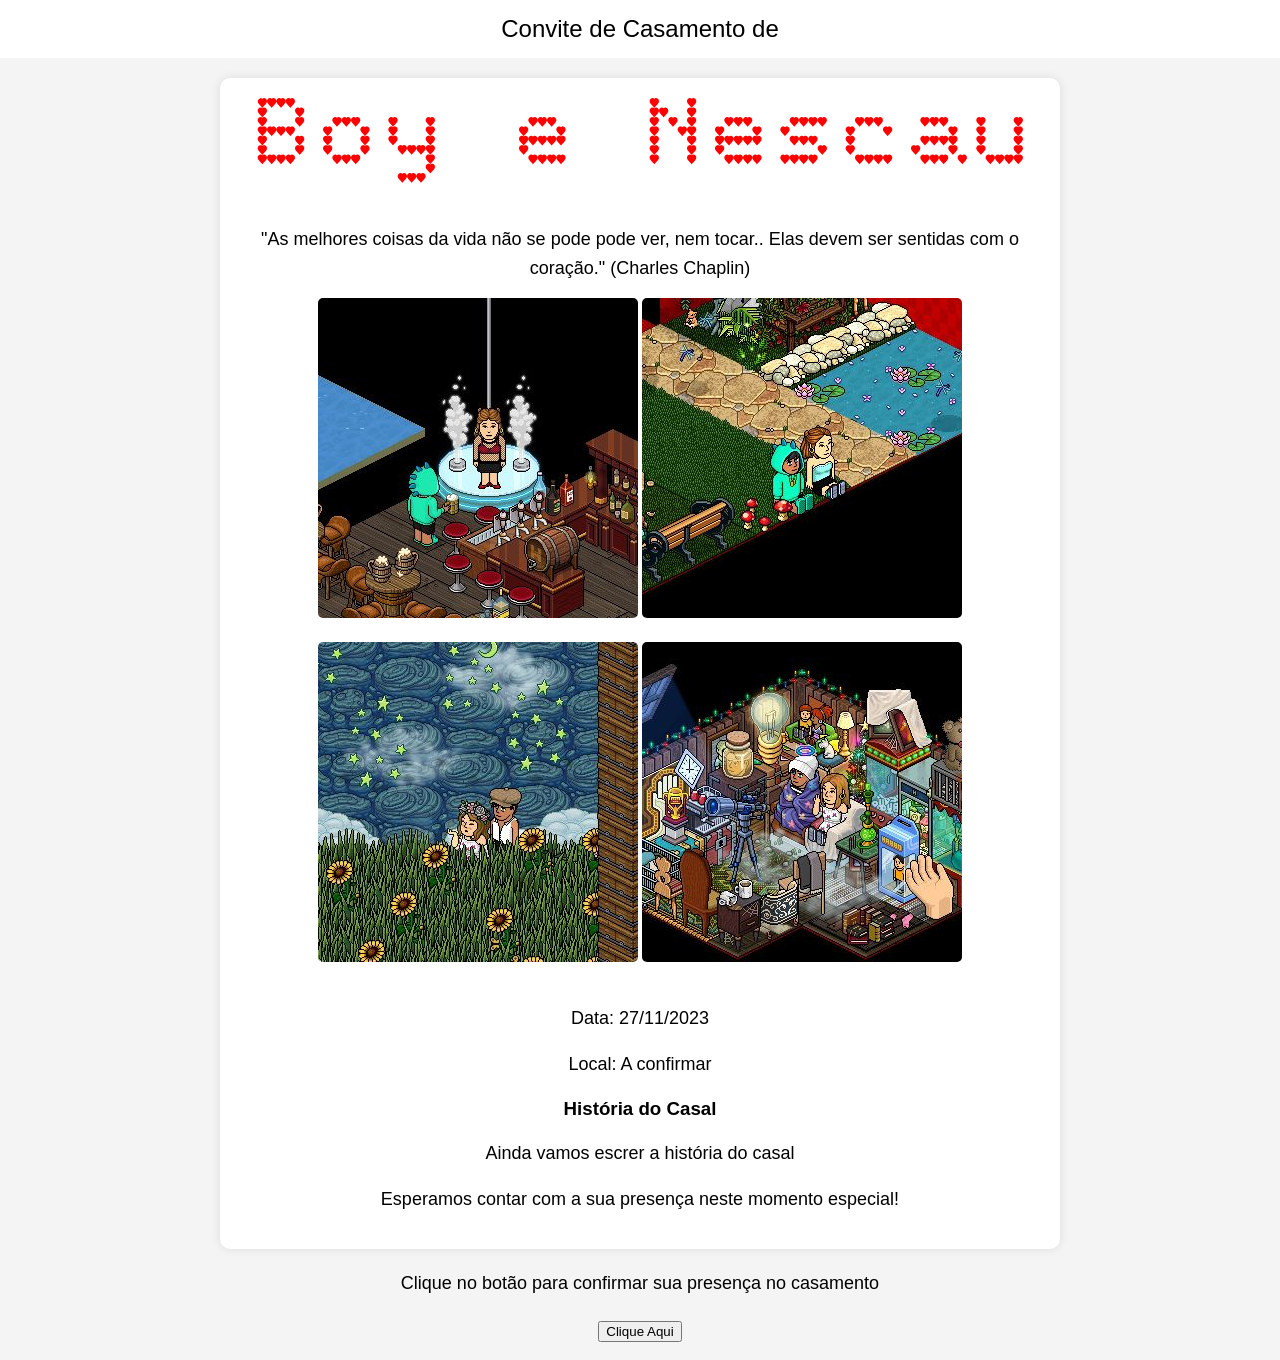
==== index.html @ 4df316e2 "Update index.html" ====
<!DOCTYPE html>
<html lang="pt-br">
<head>
    <meta charset="UTF-8">
    <meta name="viewport" content="width=device-width, initial-scale=1.0">
    <title>Convite para o casamento</title>
    <link rel="stylesheet" href="css/style.css">
    
</head>
    <body>        
        <header>
            Convite de Casamento de
        </header>
    
        <div id="main-content">
            <img src="img\teste2.png" alt="Imagem1">

            <p>"As melhores coisas da vida não se pode pode ver, nem tocar.. Elas devem ser sentidas com o coração." (Charles Chaplin)</p>

      
            <img src="img\foto2.jpg" alt="img4">
            <img src="img\foto3.jpg" alt="img5">
            <img src="img\foto4.jpg" alt="img6">
            <img src="img\foto5.jpg" alt="img7">
         

            <p>Data: 27/11/2023</p>
            <p>Local: A confirmar</p>
            
            <h3>História do Casal</h3>
            <p>
                Ainda vamos escrer a história do casal
            </p>
            <!-- Adicione mais parágrafos conforme necessário -->
    
            <p>Esperamos contar com a sua presença neste momento especial!</p>
        </div>

        <p class="piscante">Clique no botão para confirmar sua presença no casamento</p>

         <a href="https://discord.gg/22R5jQRv" target="_blank">
         <p>
             <button type="button">Clique Aqui</button>
         </p> 
         </a>
    </body>
    </html>
---- css/style.css ----
@font-face {
    font-family: 'Pixelify Sans';
    src: url('https://fonts.googleapis.com/css2?family=Pixelify+Sans&display=swap');
}

body {
    font-family: 'Pixelify Sans', sans-serif;
    margin: 0;
    padding: 0;
    background-color: #f4f4f4;
    text-align: center;
    
}

.sem-link {
    text-decoration: none;
    color: #333; /* Pode personalizar a cor do texto conforme desejado */
}

.texto {
    position: relative;
    text-align: center;
    font-size: 25px;
    z-index: 2;
}

.heart {
    position: relative;    
}

.heart  img {
    position: absolute;
    margin-top: 20px;
    top: 50%;
    left: 50%;
    transform: translate(-50%, -50%);
    max-width: 100%;
    height: auto; 

    width: 100px;
    height: 100px; 
    background-image: url('../img/icone-de-pixel-de-coracao_543534-473.avif'); 
    background-size: cover;
    animation: heartbeat 1s infinite;
}
header {
    background-color: #ffffff;
    color: #000000;
    padding: 15px;
    font-size: 24px;
}

#main-content {
    max-width: 800px;
    margin: 20px auto;
    background-color: white;
    padding: 20px;
    border-radius: 10px;
    box-shadow: 0 0 10px rgba(0, 0, 0, 0.1);
}

img {
    max-width: 100%;
    height: auto;
    border-radius: 5px;
    margin-bottom: 20px;
}

p {
    font-size: 18px;
    line-height: 1.6;
    color: #000000;
    margin-bottom: 15px;
}

@keyframes heartbeat {
    0%, 100% {
        transform: scale(1); 
    }
    50% {
        transform: scale(1.2);
    }

    piscar {
    0% {
        opacity: 1;
    }
    50% {
        opacity: 0;
    }
    100% {
        opacity: 1;
    }
}

.piscante {
    animation: piscar 2s infinite; /* 1s de duração, infinito número de vezes */
}
    
}
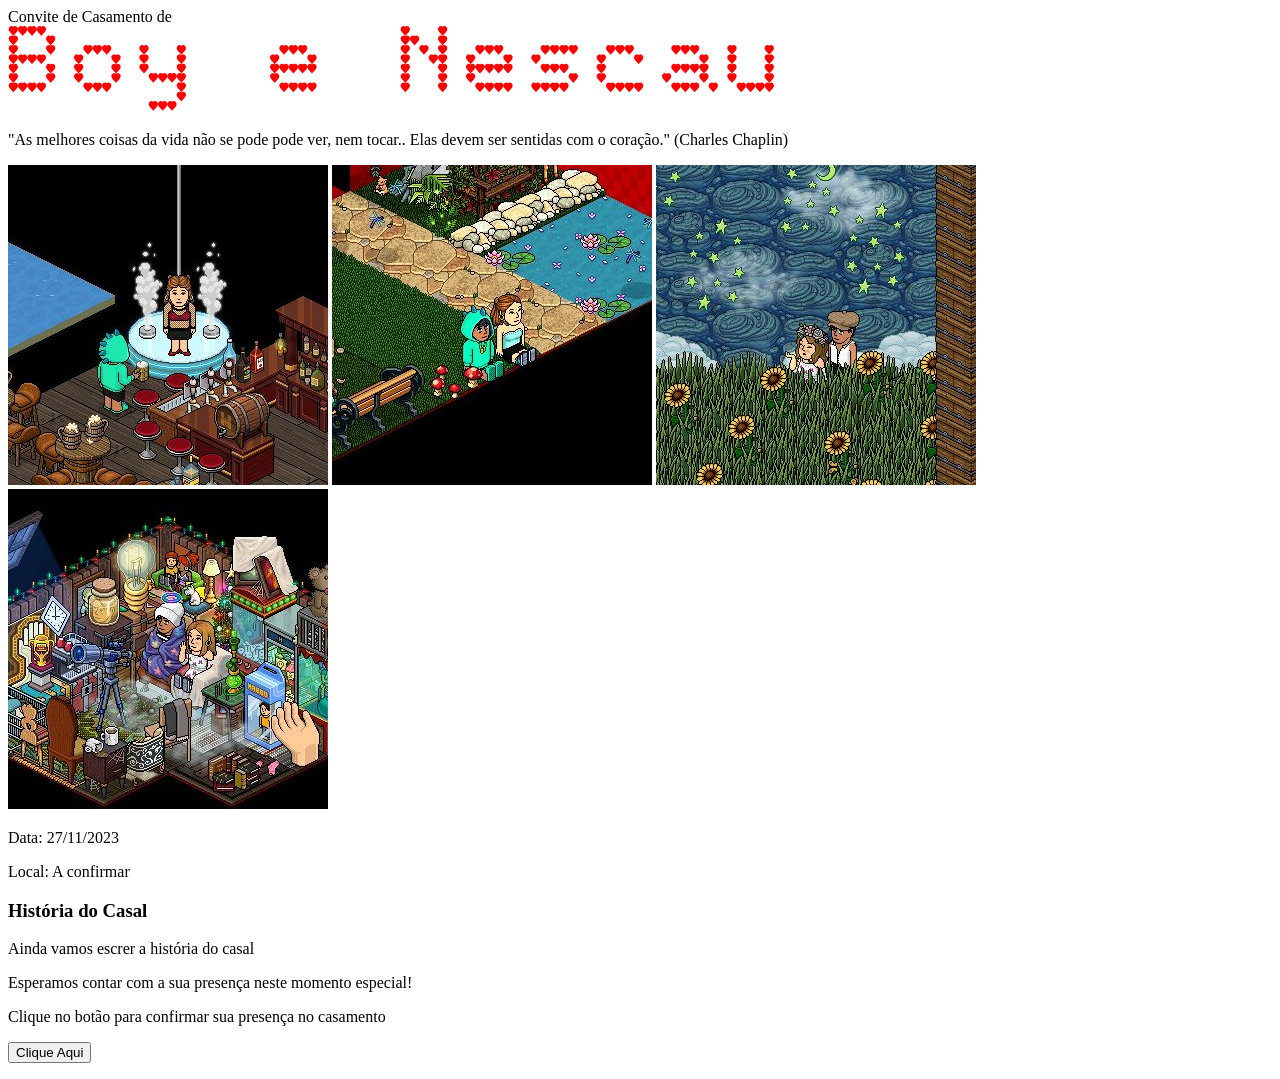
==== commit 6e433fd8: "Update index.html" ====
--- a/index.html
+++ b/index.html
@@ -4,7 +4,7 @@
     <meta charset="UTF-8">
     <meta name="viewport" content="width=device-width, initial-scale=1.0">
     <title>Convite para o casamento</title>
-    <link rel="stylesheet" href="css/style.css">
+    <link rel="stylesheet" href="css/style2.css">
     
 </head>
     <body>        
@@ -13,15 +13,15 @@
         </header>
     
         <div id="main-content">
-            <img src="img\teste2.png" alt="Imagem1">
+            <img src="img/teste2.png" alt="Imagem1">
 
             <p>"As melhores coisas da vida não se pode pode ver, nem tocar.. Elas devem ser sentidas com o coração." (Charles Chaplin)</p>
 
       
-            <img src="img\foto2.jpg" alt="img4">
-            <img src="img\foto3.jpg" alt="img5">
-            <img src="img\foto4.jpg" alt="img6">
-            <img src="img\foto5.jpg" alt="img7">
+            <img src="img/foto2.jpg" alt="img4">
+            <img src="img/foto3.jpg" alt="img5">
+            <img src="img/foto4.jpg" alt="img6">
+            <img src="img/foto5.jpg" alt="img7">
          
 
             <p>Data: 27/11/2023</p>
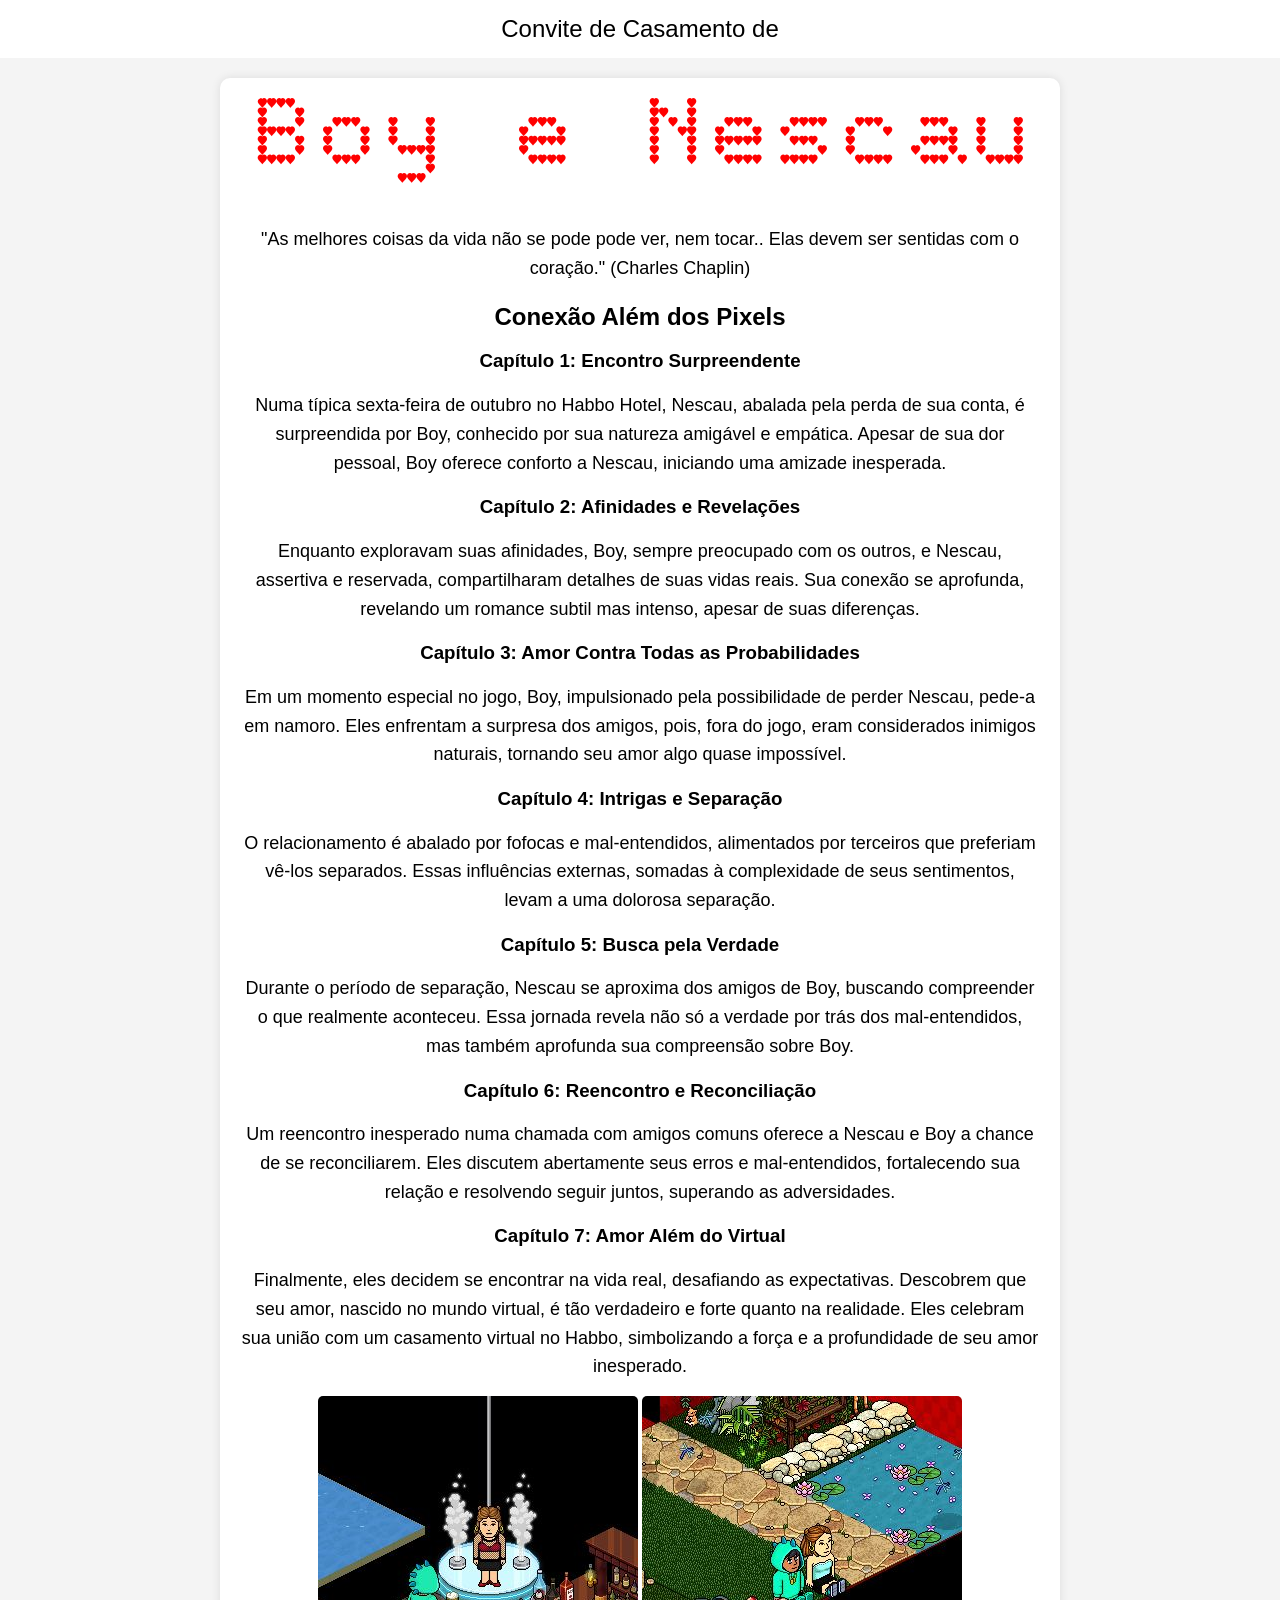
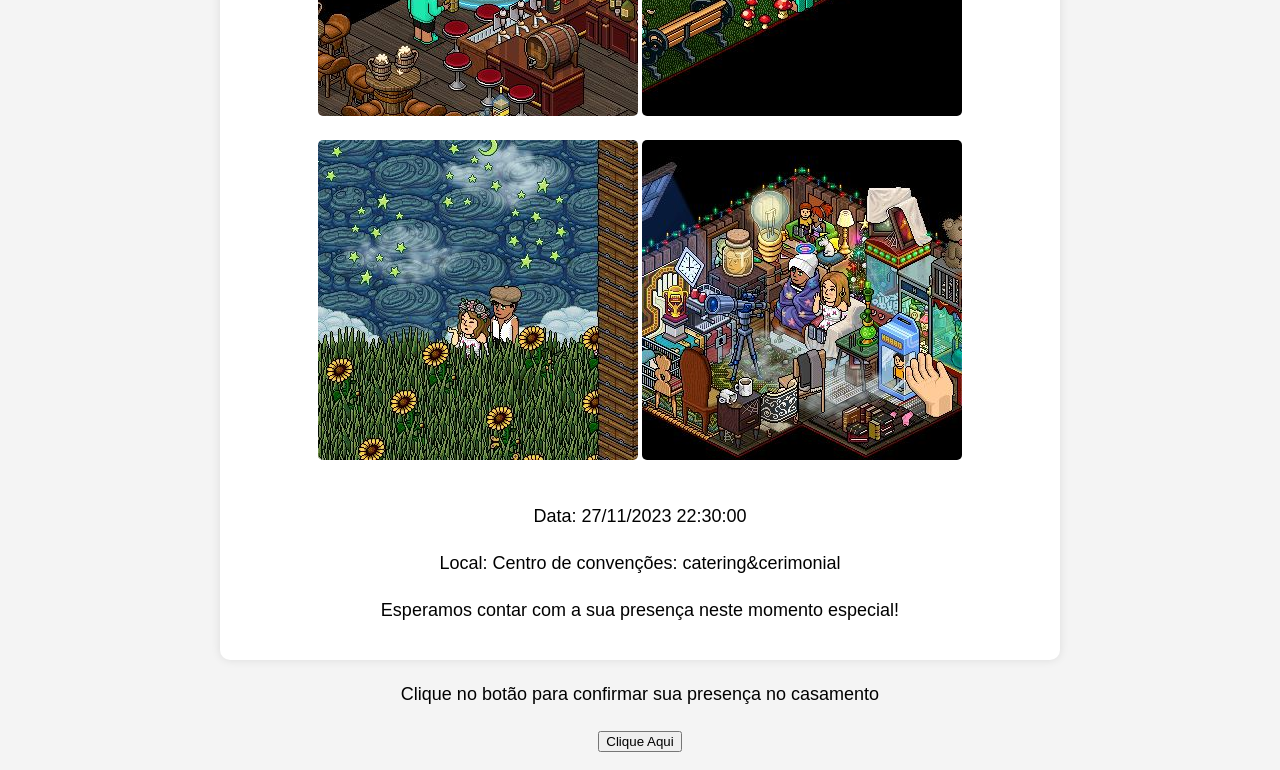
==== commit 27fb5d71: "add história" ====
--- a/index.html
+++ b/index.html
@@ -5,6 +5,9 @@
     <meta name="viewport" content="width=device-width, initial-scale=1.0">
     <title>Convite para o casamento</title>
     <link rel="stylesheet" href="css/style2.css">
+    <link rel="preconnect" href="https://fonts.googleapis.com">
+    <link rel="preconnect" href="https://fonts.gstatic.com" crossorigin>
+    <link href="https://fonts.googleapis.com/css2?family=Pixelify+Sans&display=swap" rel="stylesheet">
     
 </head>
     <body>        
@@ -17,20 +20,37 @@
 
             <p>"As melhores coisas da vida não se pode pode ver, nem tocar.. Elas devem ser sentidas com o coração." (Charles Chaplin)</p>
 
-      
+
+            <div class="historia">
+
+                <h2>Conexão Além dos Pixels</h2>
+                
+                <h3>Capítulo 1: Encontro Surpreendente</h3>
+                <p>Numa típica sexta-feira de outubro no Habbo Hotel, Nescau, abalada pela perda de sua conta, é surpreendida por Boy, conhecido por sua natureza amigável e empática. Apesar de sua dor pessoal, Boy oferece conforto a Nescau, iniciando uma amizade inesperada.</p>
+                <h3>Capítulo 2: Afinidades e Revelações</h3>
+                <p>Enquanto exploravam suas afinidades, Boy, sempre preocupado com os outros, e Nescau, assertiva e reservada, compartilharam detalhes de suas vidas reais. Sua conexão se aprofunda, revelando um romance subtil mas intenso, apesar de suas diferenças.</p>
+                <h3>Capítulo 3: Amor Contra Todas as Probabilidades</h3>
+                <p>Em um momento especial no jogo, Boy, impulsionado pela possibilidade de perder Nescau, pede-a em namoro. Eles enfrentam a surpresa dos amigos, pois, fora do jogo, eram considerados inimigos naturais, tornando seu amor algo quase impossível.</p>
+                <h3>Capítulo 4: Intrigas e Separação</h3>
+                <p>O relacionamento é abalado por fofocas e mal-entendidos, alimentados por terceiros que preferiam vê-los separados. Essas influências externas, somadas à complexidade de seus sentimentos, levam a uma dolorosa separação.</p>
+                <h3>Capítulo 5: Busca pela Verdade</h3>
+                <p>Durante o período de separação, Nescau se aproxima dos amigos de Boy, buscando compreender o que realmente aconteceu. Essa jornada revela não só a verdade por trás dos mal-entendidos, mas também aprofunda sua compreensão sobre Boy.</p>
+                <h3>Capítulo 6: Reencontro e Reconciliação</h3>
+                <p>Um reencontro inesperado numa chamada com amigos comuns oferece a Nescau e Boy a chance de se reconciliarem. Eles discutem abertamente seus erros e mal-entendidos, fortalecendo sua relação e resolvendo seguir juntos, superando as adversidades.</p>
+                <h3>Capítulo 7: Amor Além do Virtual</h3>
+                <p>Finalmente, eles decidem se encontrar na vida real, desafiando as expectativas. Descobrem que seu amor, nascido no mundo virtual, é tão verdadeiro e forte quanto na realidade. Eles celebram sua união com um casamento virtual no Habbo, simbolizando a força e a profundidade de seu amor inesperado.</p>
+            </div>
+                
+                
             <img src="img/foto2.jpg" alt="img4">
             <img src="img/foto3.jpg" alt="img5">
             <img src="img/foto4.jpg" alt="img6">
             <img src="img/foto5.jpg" alt="img7">
          
 
-            <p>Data: 27/11/2023</p>
-            <p>Local: A confirmar</p>
-            
-            <h3>História do Casal</h3>
-            <p>
-                Ainda vamos escrer a história do casal
-            </p>
+            <p>Data: 27/11/2023 22:30:00</p>
+            <p>Local: Centro de convenções: catering&cerimonial </p>
+    
             <!-- Adicione mais parágrafos conforme necessário -->
     
             <p>Esperamos contar com a sua presença neste momento especial!</p>
--- a/css/style2.css
+++ b/css/style2.css
@@ -0,0 +1,70 @@
+@font-face {
+    font-family: 'Pixelify Sans';
+    src: url('https://fonts.googleapis.com/css2?family=Pixelify+Sans&display=swap');
+}
+
+body {
+    font-family: 'Pixelify Sans','Arial', sans-serif;
+    margin: 0;
+    padding: 0;
+    background-color: #f4f4f4;
+    text-align: center;
+}
+
+
+.historia {
+    text-align: center;
+}
+
+.sem-link {
+    text-decoration: none;
+    color: #333; /* Pode personalizar a cor do texto conforme desejado */
+}
+
+header {
+    background-color: #ffffff;
+    color: #000000;
+    padding: 15px;
+    font-size: 24px;
+}
+
+#main-content {
+    max-width: 800px;
+    margin: 20px auto;
+    background-color: white;
+    padding: 20px;
+    border-radius: 10px;
+    box-shadow: 0 0 10px rgba(0, 0, 0, 0.1);
+}
+
+img {
+    max-width: 100%;
+    height: auto;
+    border-radius: 5px;
+    margin-bottom: 20px;
+}
+
+p {
+    font-size: 18px;
+    line-height: 1.6;
+    color: #000000;
+    margin-bottom: 15px;
+}
+
+ /* Definindo a animação de piscar */
+ @keyframes piscar {
+    0% {
+        opacity: 1;
+    }
+    50% {
+        opacity: 0;
+    }
+    100% {
+        opacity: 1;
+    }
+}
+
+/* Aplicando a animação ao texto */
+.piscante {
+    animation: piscar 2s infinite; /* 1s de duração, infinito número de vezes */
+}
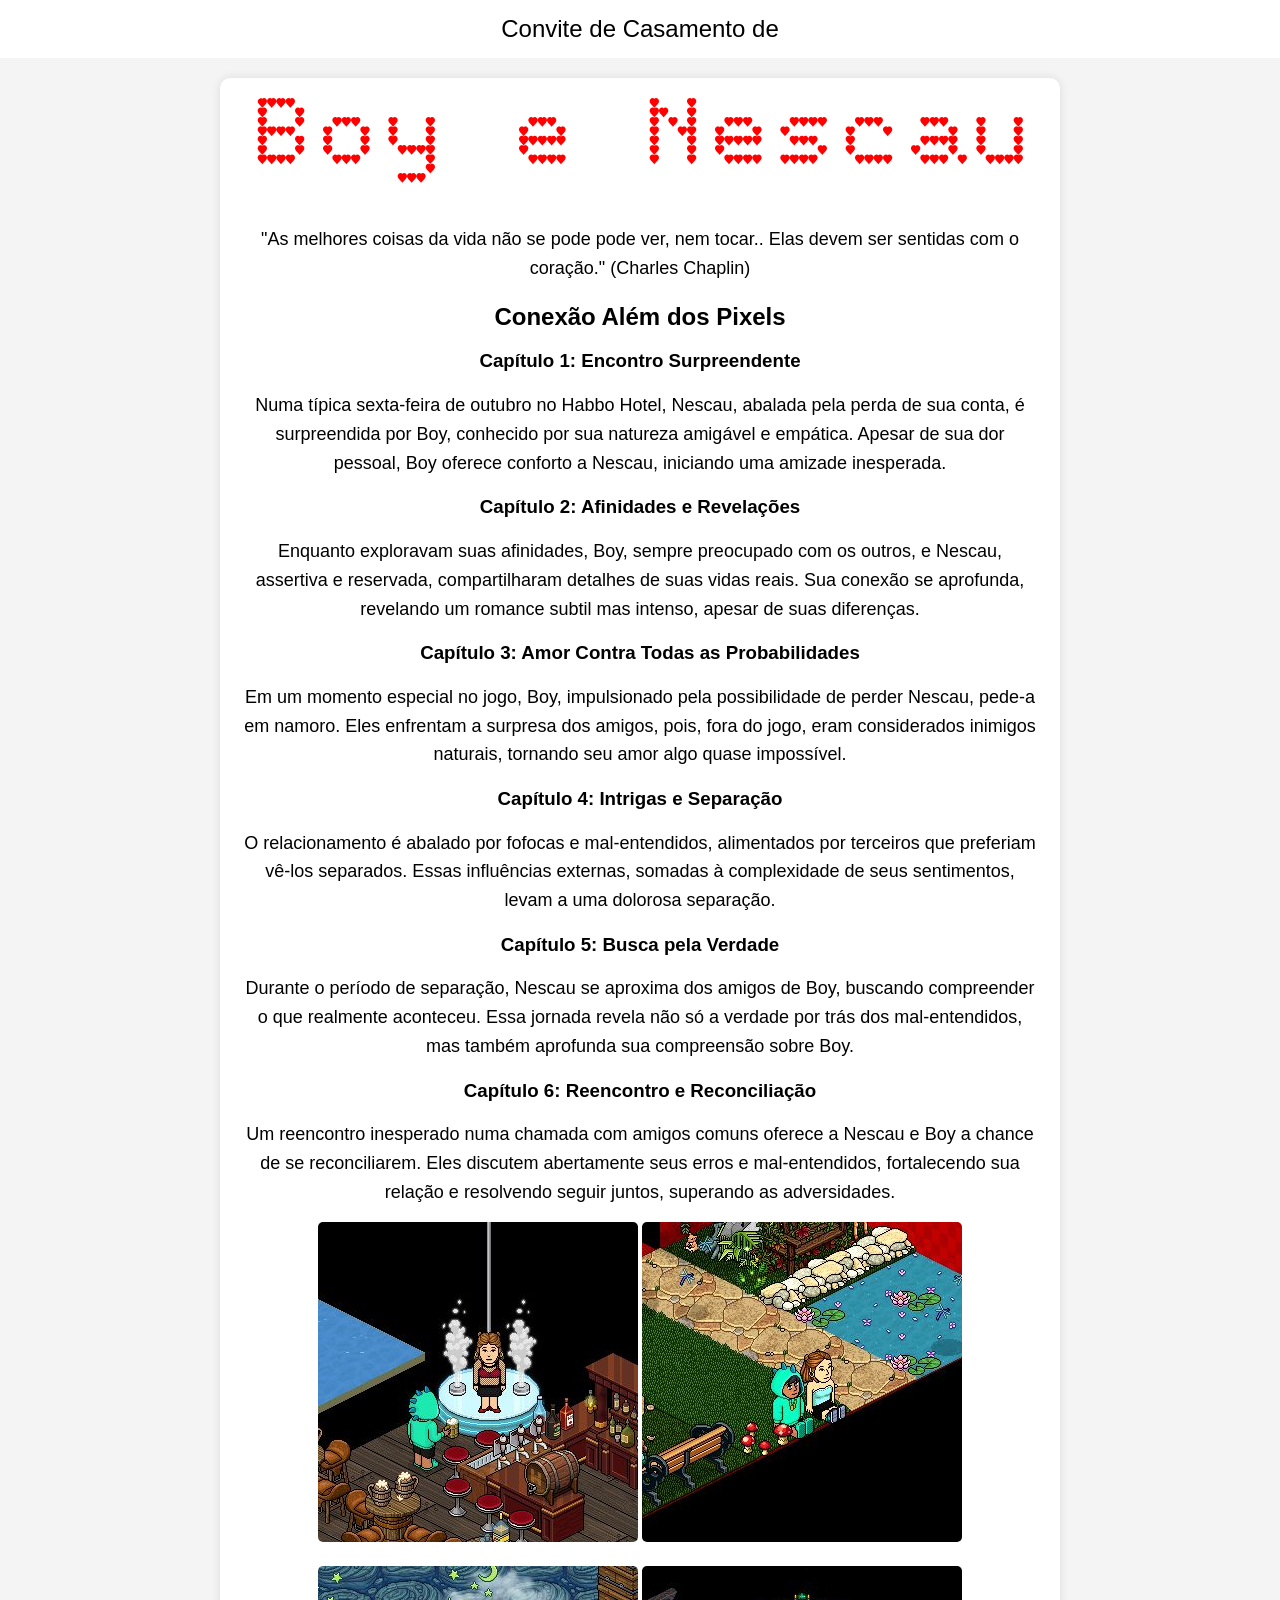
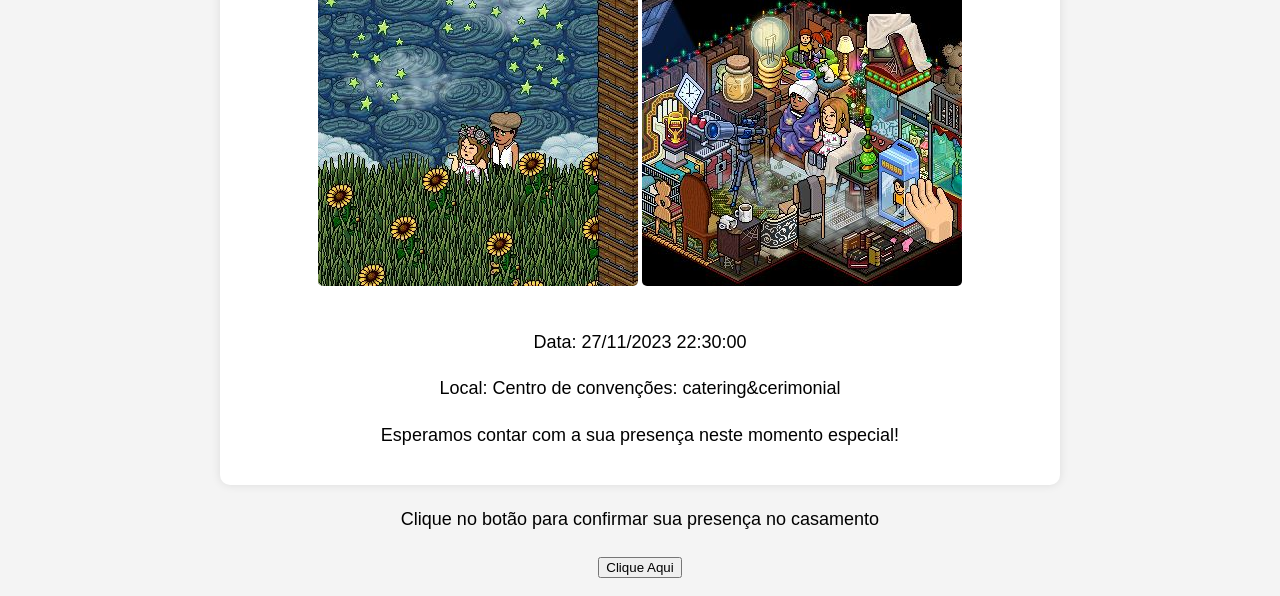
==== commit 63eeb984: "fix text, add favicon" ====
--- a/index.html
+++ b/index.html
@@ -4,6 +4,8 @@
     <meta charset="UTF-8">
     <meta name="viewport" content="width=device-width, initial-scale=1.0">
     <title>Convite para o casamento</title>
+    <link rel="icon" type="image/png" href="/img/favicon.ico"/>
+<!-- <link rel="icon" type="image/png" href="https://example.com/favicon.png"/> -->
     <link rel="stylesheet" href="css/style2.css">
     <link rel="preconnect" href="https://fonts.googleapis.com">
     <link rel="preconnect" href="https://fonts.gstatic.com" crossorigin>
@@ -37,8 +39,8 @@
                 <p>Durante o período de separação, Nescau se aproxima dos amigos de Boy, buscando compreender o que realmente aconteceu. Essa jornada revela não só a verdade por trás dos mal-entendidos, mas também aprofunda sua compreensão sobre Boy.</p>
                 <h3>Capítulo 6: Reencontro e Reconciliação</h3>
                 <p>Um reencontro inesperado numa chamada com amigos comuns oferece a Nescau e Boy a chance de se reconciliarem. Eles discutem abertamente seus erros e mal-entendidos, fortalecendo sua relação e resolvendo seguir juntos, superando as adversidades.</p>
-                <h3>Capítulo 7: Amor Além do Virtual</h3>
-                <p>Finalmente, eles decidem se encontrar na vida real, desafiando as expectativas. Descobrem que seu amor, nascido no mundo virtual, é tão verdadeiro e forte quanto na realidade. Eles celebram sua união com um casamento virtual no Habbo, simbolizando a força e a profundidade de seu amor inesperado.</p>
+                <!-- <h3>Capítulo 7: Amor Além do Virtual</h3>
+                <p>Finalmente, eles decidem se encontrar na vida real, desafiando as expectativas. Descobrem que seu amor, nascido no mundo virtual, é tão verdadeiro e forte quanto na realidade. Eles celebram sua união com um casamento virtual no Habbo, simbolizando a força e a profundidade de seu amor inesperado.</p> -->
             </div>
                 
                 
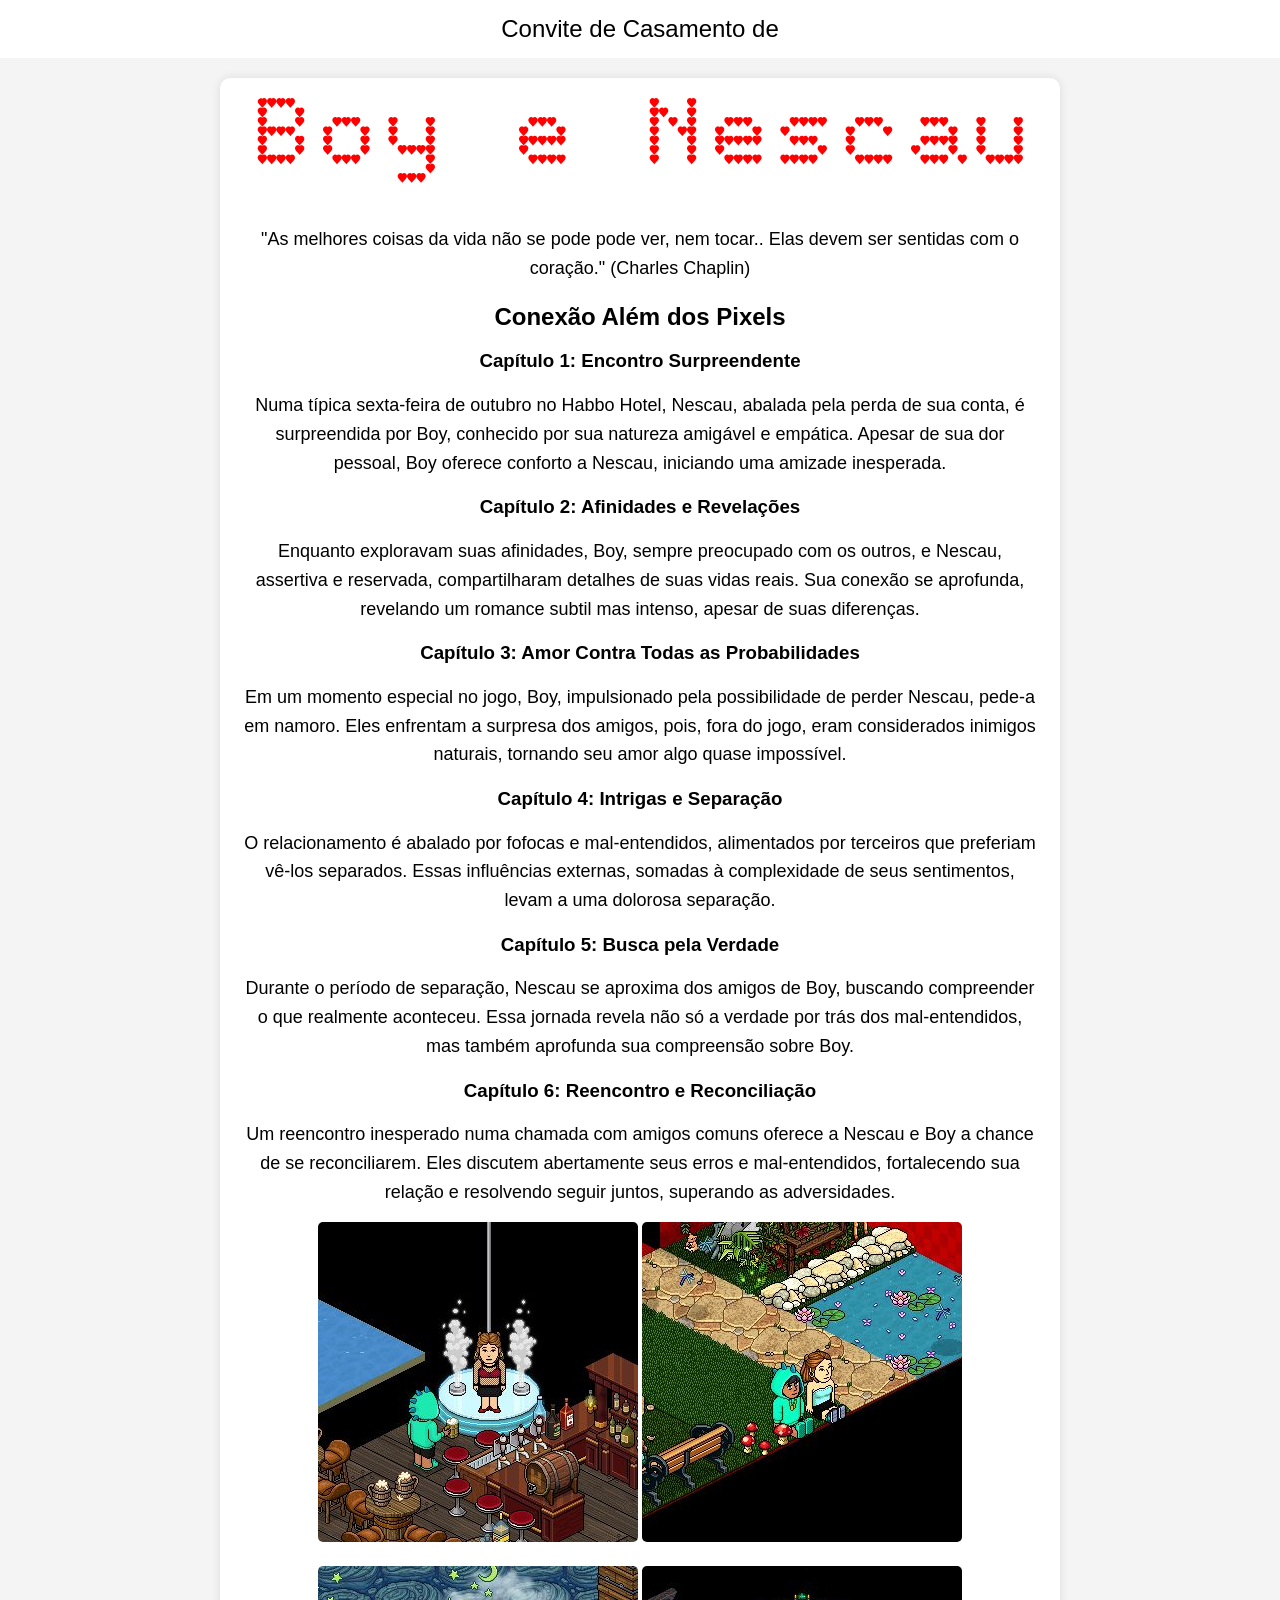
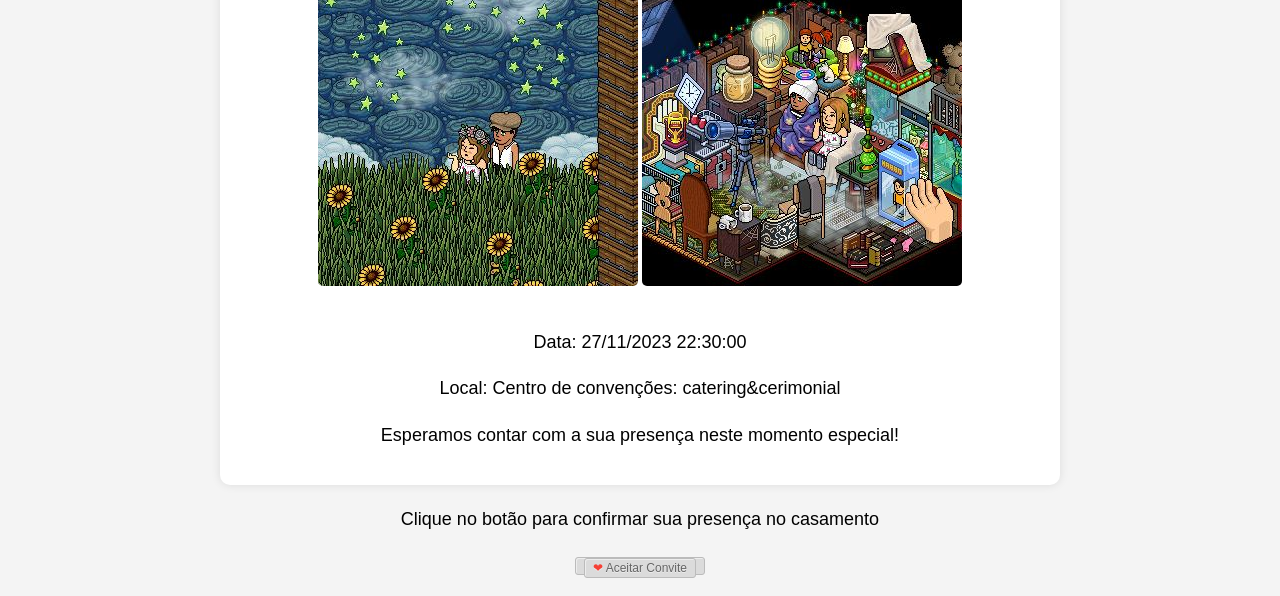
==== commit 2f0a964a: "styling css button accept" ====
--- a/index.html
+++ b/index.html
@@ -3,7 +3,7 @@
 <head>
     <meta charset="UTF-8">
     <meta name="viewport" content="width=device-width, initial-scale=1.0">
-    <title>Convite para o casamento</title>
+    <title></title>
     <link rel="icon" type="image/png" href="/img/favicon.ico"/>
 <!-- <link rel="icon" type="image/png" href="https://example.com/favicon.png"/> -->
     <link rel="stylesheet" href="css/style2.css">
@@ -60,9 +60,11 @@
 
         <p class="piscante">Clique no botão para confirmar sua presença no casamento</p>
 
-         <a href="https://discord.gg/22R5jQRv" target="_blank">
+         <!-- <a href="" target="_blank"> -->
          <p>
-             <button type="button">Clique Aqui</button>
+             <button class="btn" type="button">
+                <a href="https://discord.gg/22R5jQRv"  target="_blank" class="btn" data-count="0"><span>&#x2764;</span> Aceitar Convite</a>
+            </button>
          </p> 
          </a>
     </body>
--- a/css/style2.css
+++ b/css/style2.css
@@ -68,3 +68,45 @@
 .piscante {
     animation: piscar 2s infinite; /* 1s de duração, infinito número de vezes */
 }
+  
+  
+  /*
+   * Basic button style
+   */
+  .btn {
+    box-shadow: 1px 1px 0 rgba(255,255,255,0.5) inset;
+    border-radius: 3px;
+    border: 1px solid;
+    display: inline-block;
+    height: 18px;
+    line-height: 18px;
+    padding: 0 8px;
+    position: relative;
+  
+    font-size: 12px;
+    text-decoration: none;
+    text-shadow: 0 1px 0 rgba(255,255,255,0.5);
+  } 
+
+  /*
+   * Custom styles
+   */
+  .btn {
+    background-color: #dbdbdb;
+    border-color: #bbb;
+    color: #666;
+  }
+  .btn:hover,
+  .btn.active {
+    text-shadow: 0 1px 0 #b12f27;
+    background-color: #f64136;
+    border-color: #b12f27;
+  }
+  .btn:active { box-shadow: 0 0 5px 3px rgba(0,0,0,0.2) inset; }
+  .btn span { color: #f64136; }
+  .btn:hover, .btn:hover span,
+  .btn.active, .btn.active span { color: #eeeeee; }
+  .btn:active span {
+    color: #b12f27;
+    text-shadow: 0 1px 0 rgba(255,255,255,0.3);
+  }
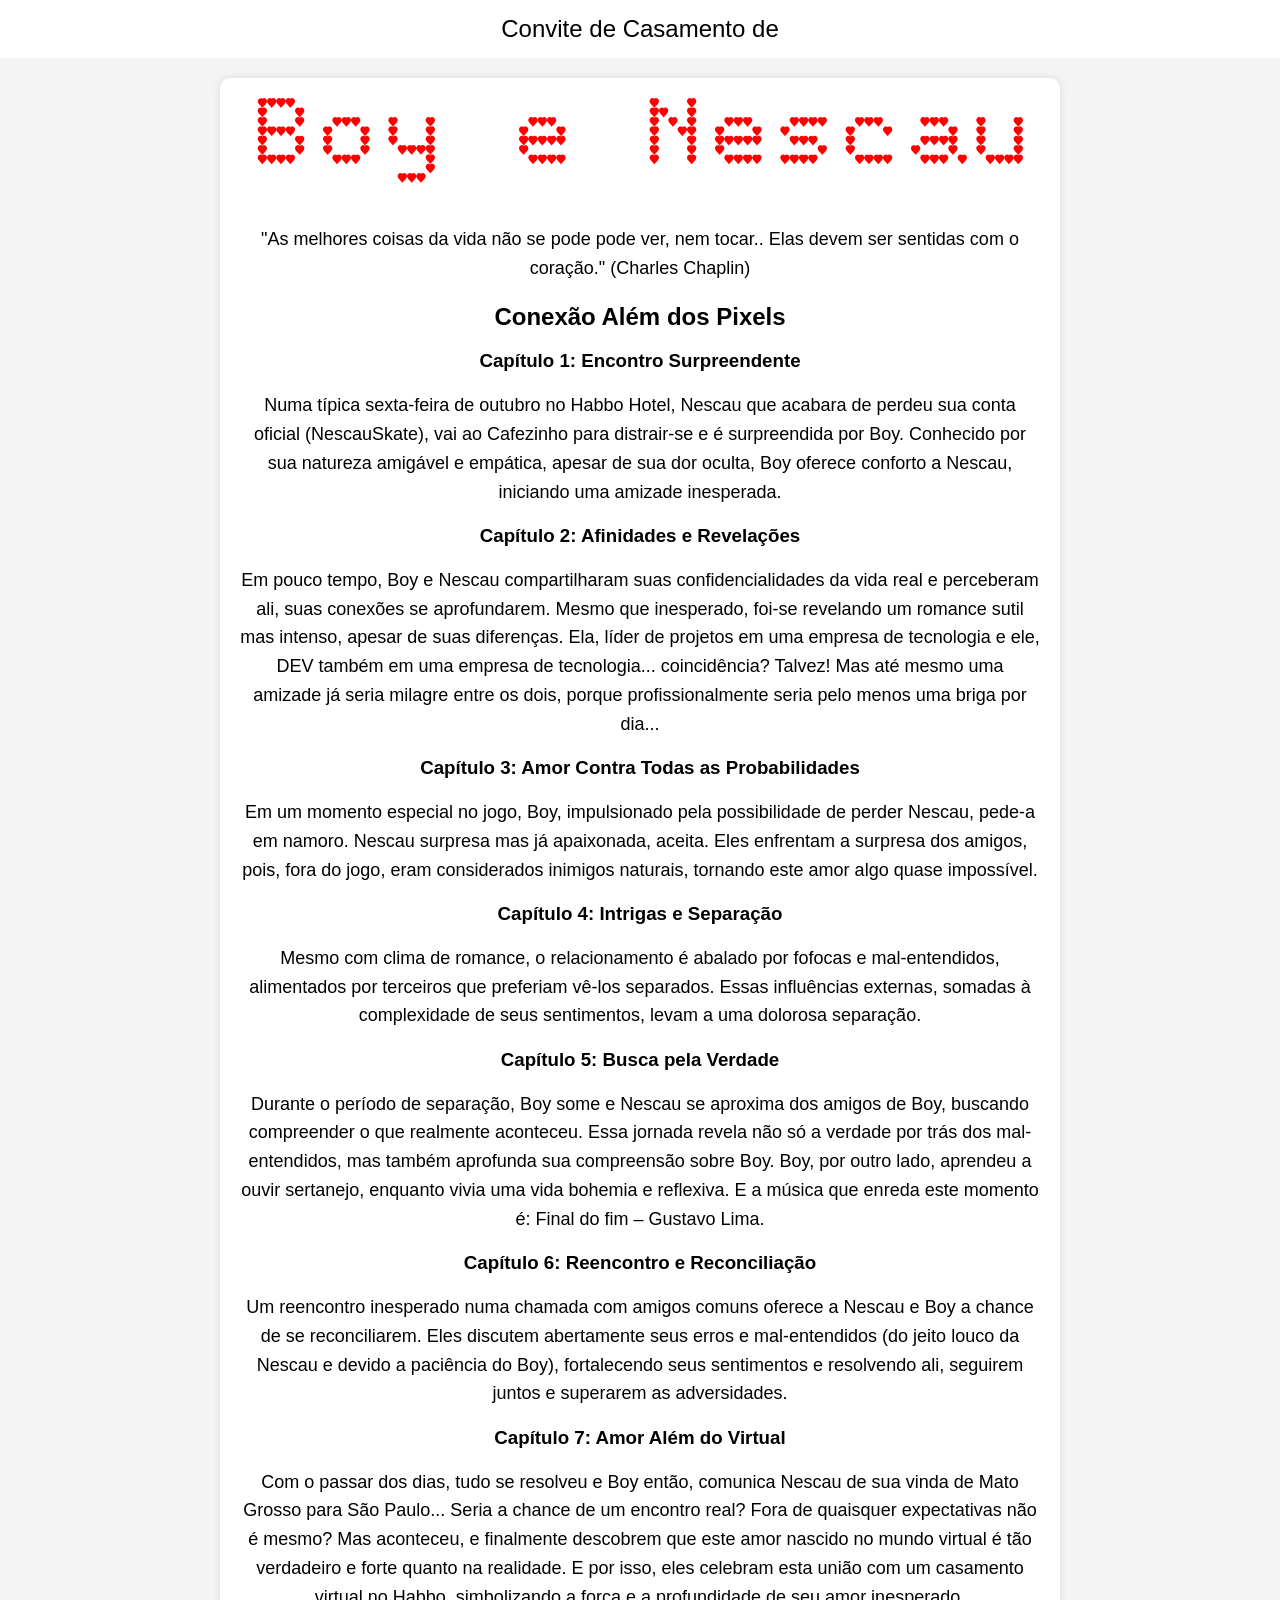
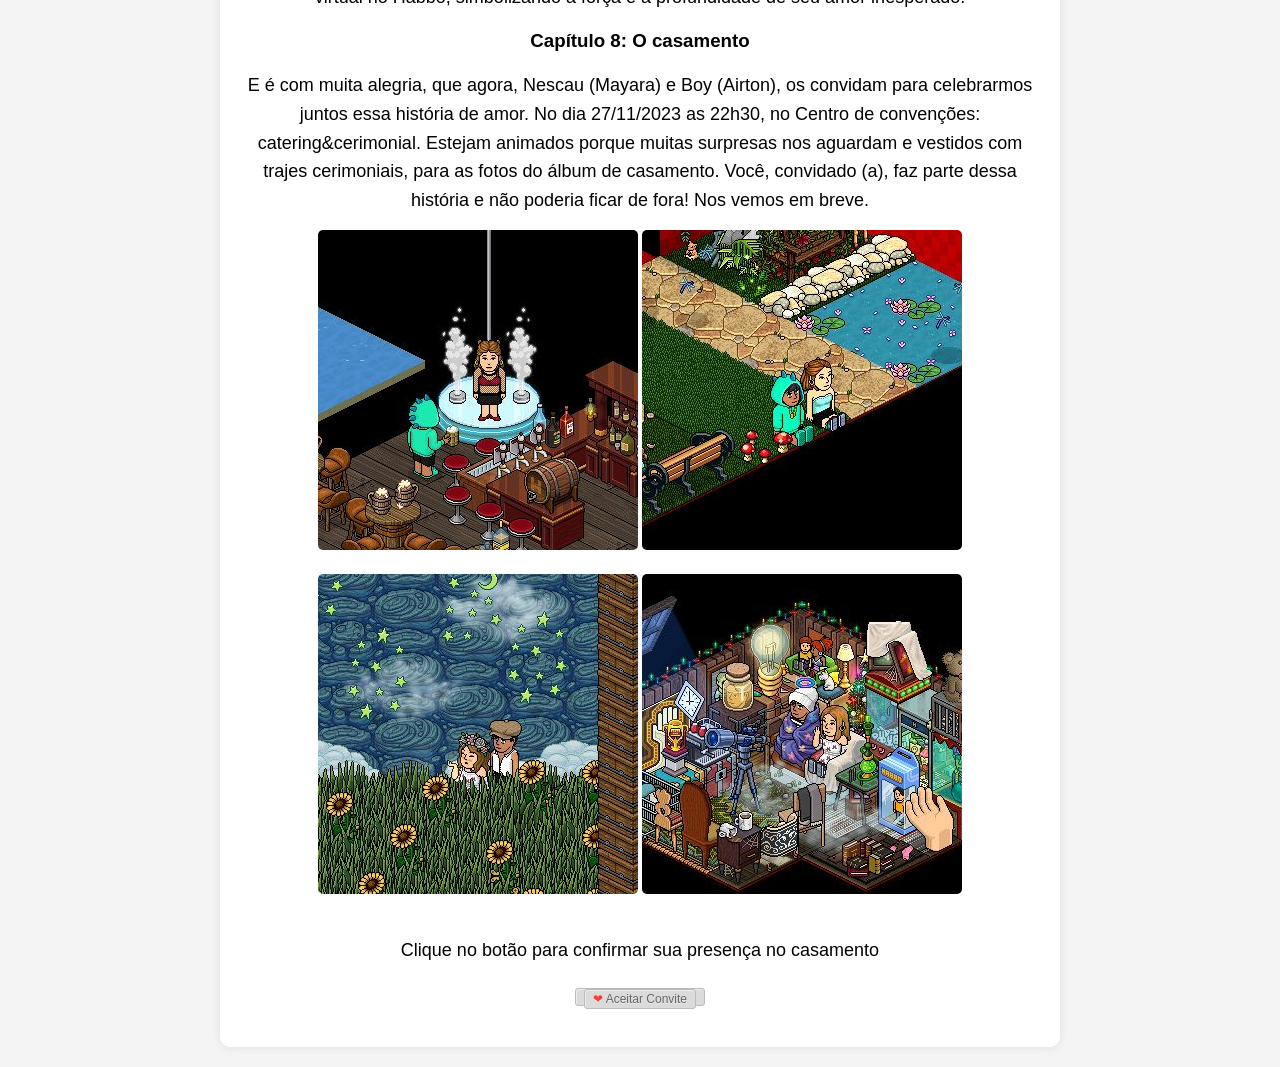
==== commit 1c731d12: "fix text" ====
--- a/index.html
+++ b/index.html
@@ -28,19 +28,28 @@
                 <h2>Conexão Além dos Pixels</h2>
                 
                 <h3>Capítulo 1: Encontro Surpreendente</h3>
-                <p>Numa típica sexta-feira de outubro no Habbo Hotel, Nescau, abalada pela perda de sua conta, é surpreendida por Boy, conhecido por sua natureza amigável e empática. Apesar de sua dor pessoal, Boy oferece conforto a Nescau, iniciando uma amizade inesperada.</p>
+                <p>Numa típica sexta-feira de outubro no Habbo Hotel, Nescau que acabara de perdeu sua conta oficial (NescauSkate), vai ao Cafezinho para distrair-se e é surpreendida por Boy. Conhecido por sua natureza amigável e empática, apesar de sua dor oculta, Boy oferece conforto a Nescau, iniciando uma amizade inesperada.</p>
                 <h3>Capítulo 2: Afinidades e Revelações</h3>
-                <p>Enquanto exploravam suas afinidades, Boy, sempre preocupado com os outros, e Nescau, assertiva e reservada, compartilharam detalhes de suas vidas reais. Sua conexão se aprofunda, revelando um romance subtil mas intenso, apesar de suas diferenças.</p>
+                <p>Em pouco tempo, Boy e Nescau compartilharam suas confidencialidades da vida real e perceberam ali, suas conexões se aprofundarem. Mesmo que inesperado, foi-se revelando um romance sutil mas intenso, apesar de suas diferenças. Ela, líder de projetos em uma empresa de tecnologia e ele, DEV também em uma empresa de tecnologia... coincidência? Talvez! Mas até mesmo uma amizade já seria milagre entre os dois, porque profissionalmente seria pelo menos uma briga por dia... </p>
                 <h3>Capítulo 3: Amor Contra Todas as Probabilidades</h3>
-                <p>Em um momento especial no jogo, Boy, impulsionado pela possibilidade de perder Nescau, pede-a em namoro. Eles enfrentam a surpresa dos amigos, pois, fora do jogo, eram considerados inimigos naturais, tornando seu amor algo quase impossível.</p>
+                <p>Em um momento especial no jogo, Boy, impulsionado pela possibilidade de perder Nescau, pede-a em namoro. Nescau surpresa mas já apaixonada, aceita. Eles enfrentam a surpresa dos amigos, pois, fora do jogo, eram considerados inimigos naturais, tornando este amor algo quase impossível.</p>
                 <h3>Capítulo 4: Intrigas e Separação</h3>
-                <p>O relacionamento é abalado por fofocas e mal-entendidos, alimentados por terceiros que preferiam vê-los separados. Essas influências externas, somadas à complexidade de seus sentimentos, levam a uma dolorosa separação.</p>
+                <p>Mesmo com clima de romance, o relacionamento é abalado por fofocas e mal-entendidos, alimentados por terceiros que preferiam vê-los separados. Essas influências externas, somadas à complexidade de seus sentimentos, levam a uma dolorosa separação.</p>
                 <h3>Capítulo 5: Busca pela Verdade</h3>
-                <p>Durante o período de separação, Nescau se aproxima dos amigos de Boy, buscando compreender o que realmente aconteceu. Essa jornada revela não só a verdade por trás dos mal-entendidos, mas também aprofunda sua compreensão sobre Boy.</p>
+                <p>Durante o período de separação, Boy some e Nescau se aproxima dos amigos de Boy, buscando compreender o que realmente aconteceu. Essa jornada revela não só a verdade por trás dos mal-entendidos, mas também aprofunda sua compreensão sobre Boy. Boy, por outro lado, aprendeu a ouvir sertanejo, enquanto vivia uma vida bohemia e reflexiva. E a música que enreda este momento é: Final do fim – Gustavo Lima.</p>
                 <h3>Capítulo 6: Reencontro e Reconciliação</h3>
-                <p>Um reencontro inesperado numa chamada com amigos comuns oferece a Nescau e Boy a chance de se reconciliarem. Eles discutem abertamente seus erros e mal-entendidos, fortalecendo sua relação e resolvendo seguir juntos, superando as adversidades.</p>
-                <!-- <h3>Capítulo 7: Amor Além do Virtual</h3>
-                <p>Finalmente, eles decidem se encontrar na vida real, desafiando as expectativas. Descobrem que seu amor, nascido no mundo virtual, é tão verdadeiro e forte quanto na realidade. Eles celebram sua união com um casamento virtual no Habbo, simbolizando a força e a profundidade de seu amor inesperado.</p> -->
+                <p>Um reencontro inesperado numa chamada com amigos comuns oferece a Nescau e Boy a chance de se reconciliarem. Eles discutem abertamente seus erros e mal-entendidos (do jeito louco da Nescau e devido a paciência do Boy), fortalecendo seus sentimentos e resolvendo ali, seguirem juntos e superarem as adversidades.</p>
+                <h3>Capítulo 7: Amor Além do Virtual</h3>
+                <p>Com o passar dos dias, tudo se resolveu e Boy então, comunica Nescau de sua vinda de Mato Grosso para São Paulo... Seria a chance de um encontro real? Fora de quaisquer expectativas não é mesmo?
+                    Mas aconteceu, e finalmente descobrem que este amor nascido no mundo virtual é tão verdadeiro e forte quanto na realidade. 
+                    E por isso, eles celebram esta união com um casamento virtual no Habbo, simbolizando a força e a profundidade de seu amor inesperado.
+                    </p>
+                <h3>Capítulo 8: O casamento</h3>
+                <p>E é com muita alegria, que agora, Nescau (Mayara) e Boy (Airton), os convidam para celebrarmos juntos essa história de amor.
+                    No dia 27/11/2023 as 22h30, no Centro de convenções: catering&cerimonial. 
+                    Estejam animados porque muitas surpresas nos aguardam e vestidos com trajes cerimoniais, para as fotos do álbum de casamento.
+                    Você, convidado (a), faz parte dessa história e não poderia ficar de fora! Nos vemos em breve.
+                    </p>
             </div>
                 
                 
@@ -48,15 +57,6 @@
             <img src="img/foto3.jpg" alt="img5">
             <img src="img/foto4.jpg" alt="img6">
             <img src="img/foto5.jpg" alt="img7">
-         
-
-            <p>Data: 27/11/2023 22:30:00</p>
-            <p>Local: Centro de convenções: catering&cerimonial </p>
-    
-            <!-- Adicione mais parágrafos conforme necessário -->
-    
-            <p>Esperamos contar com a sua presença neste momento especial!</p>
-        </div>
 
         <p class="piscante">Clique no botão para confirmar sua presença no casamento</p>
 
